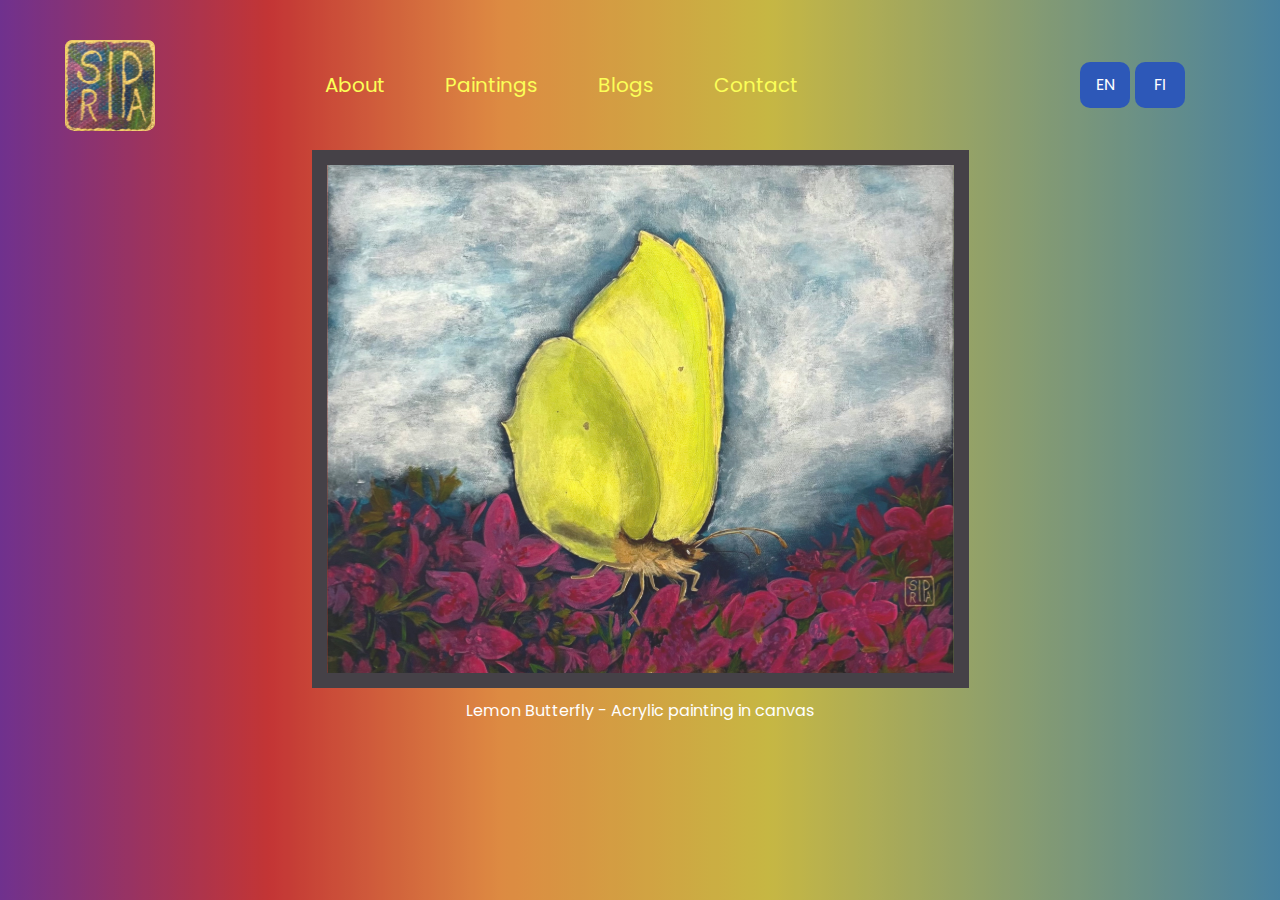
==== front-end/index.html @ 1bca8199 "refactor: move html file to front-end folder" ====
<!DOCTYPE html>
<html lang="en">
  <head>
    <meta charset="UTF-8" />
    <meta http-equiv="X-UA-Compatible" content="IE=edge" />
    <meta name="viewport" content="width=device-width, initial-scale=1.0" />
    <title>Project-Sirpa-01</title>
    <link rel="stylesheet" href="./assets/css/reset.css" />
    <link rel="stylesheet" href="./assets/fonts/stylesheet.css" />
    <link rel="stylesheet" href="./assets/css/styles.css" />
  </head>
  <body>
    <main>
      <header class="header">
        <div class="content">
          <nav class="navbar">
            <!-- Logo -->
            <div class="logo">
              <img
                src="./assets/img/header-logo.svg"
                width="90"
                height="90"
                alt="Logo"
              />
            </div>
            <!-- Navigation -->
            <ul>
              <li><a href="">About</a></li>
              <li><a href="">Paintings</a></li>
              <li><a href="">Blogs</a></li>
              <li><a href="">Contact</a></li>
            </ul>
            <!-- Navigation -->
            <div class="lang">
              <a href="#!" class="btn btn-en">EN</a>
              <a href="./index-fi.html" class="btn btn-fi">FI</a>
            </div>
          </nav>

          <div class="hero">
            <div class="main-painting">
              <img
                class="painting-photo"
                src="./assets/img/mainpage-img.svg"
                width="657px"
                height="538px"
                alt="Lemon butterfly"
              />
            </div>

            <p class="desc">Lemon Butterfly - Acrylic painting in canvas</p>
          </div>
        </div>
      </header>
    </main>
  </body>
</html>
---- front-end/assets/fonts/stylesheet.css ----
/* ==========Poppins===========*/
@font-face {
    font-family: 'Poppins';
    src: url('poppins/Poppins-ExtraLightItalic.woff2') format('woff2'),
        url('poppins/Poppins-ExtraLightItalic.woff') format('woff');
    font-weight: 200;
    font-style: italic;
    font-display: swap;
}

@font-face {
    font-family: 'Poppins';
    src: url('poppins/Poppins-BlackItalic.woff2') format('woff2'),
        url('poppins/Poppins-BlackItalic.woff') format('woff');
    font-weight: 900;
    font-style: italic;
    font-display: swap;
}

@font-face {
    font-family: 'Poppins';
    src: url('poppins/Poppins-Light.woff2') format('woff2'),
        url('poppins/Poppins-Light.woff') format('woff');
    font-weight: 300;
    font-style: normal;
    font-display: swap;
}

@font-face {
    font-family: 'Poppins';
    src: url('poppins/Poppins-Italic.woff2') format('woff2'),
        url('poppins/Poppins-Italic.woff') format('woff');
    font-weight: normal;
    font-style: italic;
    font-display: swap;
}

@font-face {
    font-family: 'Poppins';
    src: url('poppins/Poppins-LightItalic.woff2') format('woff2'),
        url('poppins/Poppins-LightItalic.woff') format('woff');
    font-weight: 300;
    font-style: italic;
    font-display: swap;
}

@font-face {
    font-family: 'Poppins';
    src: url('poppins/Poppins-ExtraBoldItalic.woff2') format('woff2'),
        url('poppins/Poppins-ExtraBoldItalic.woff') format('woff');
    font-weight: bold;
    font-style: italic;
    font-display: swap;
}

@font-face {
    font-family: 'Poppins';
    src: url('poppins/Poppins-ExtraBold.woff2') format('woff2'),
        url('poppins/Poppins-ExtraBold.woff') format('woff');
    font-weight: bold;
    font-style: normal;
    font-display: swap;
}

@font-face {
    font-family: 'Poppins';
    src: url('poppins/Poppins-Medium.woff2') format('woff2'),
        url('poppins/Poppins-Medium.woff') format('woff');
    font-weight: 500;
    font-style: normal;
    font-display: swap;
}

@font-face {
    font-family: 'Poppins';
    src: url('poppins/Poppins-BoldItalic.woff2') format('woff2'),
        url('poppins/Poppins-BoldItalic.woff') format('woff');
    font-weight: bold;
    font-style: italic;
    font-display: swap;
}

@font-face {
    font-family: 'Poppins';
    src: url('poppins/Poppins-Black.woff2') format('woff2'),
        url('poppins/Poppins-Black.woff') format('woff');
    font-weight: 900;
    font-style: normal;
    font-display: swap;
}

@font-face {
    font-family: 'Poppins';
    src: url('poppins/Poppins-Bold.woff2') format('woff2'),
        url('poppins/Poppins-Bold.woff') format('woff');
    font-weight: bold;
    font-style: normal;
    font-display: swap;
}

@font-face {
    font-family: 'Poppins';
    src: url('poppins/Poppins-ExtraLight.woff2') format('woff2'),
        url('poppins/Poppins-ExtraLight.woff') format('woff');
    font-weight: 200;
    font-style: normal;
    font-display: swap;
}

@font-face {
    font-family: 'Poppins';
    src: url('poppins/Poppins-SemiBoldItalic.woff2') format('woff2'),
        url('poppins/Poppins-SemiBoldItalic.woff') format('woff');
    font-weight: 600;
    font-style: italic;
    font-display: swap;
}

@font-face {
    font-family: 'Poppins';
    src: url('poppins/Poppins-MediumItalic.woff2') format('woff2'),
        url('poppins/Poppins-MediumItalic.woff') format('woff');
    font-weight: 500;
    font-style: italic;
    font-display: swap;
}

@font-face {
    font-family: 'Poppins';
    src: url('poppins/Poppins-SemiBold.woff2') format('woff2'),
        url('poppins/Poppins-SemiBold.woff') format('woff');
    font-weight: 600;
    font-style: normal;
    font-display: swap;
}

@font-face {
    font-family: 'Poppins';
    src: url('poppins/Poppins-Regular.woff2') format('woff2'),
        url('poppins/Poppins-Regular.woff') format('woff');
    font-weight: normal;
    font-style: normal;
    font-display: swap;
}

@font-face {
    font-family: 'Poppins';
    src: url('poppins/Poppins-ThinItalic.woff2') format('woff2'),
        url('poppins/Poppins-ThinItalic.woff') format('woff');
    font-weight: 100;
    font-style: italic;
    font-display: swap;
}

@font-face {
    font-family: 'Poppins';
    src: url('poppins/Poppins-Thin.woff2') format('woff2'),
        url('poppins/Poppins-Thin.woff') format('woff');
    font-weight: 100;
    font-style: normal;
    font-display: swap;
}
---- front-end/assets/css/styles.css ----
* {
  box-sizing: border-box;
}

html {
  font-size: 62.5%;
}

body {
  font: 1.6rem;
  font-family: poppins, sans-serif;
}

/* ========= Common ========== */
.content {
  width: 1150px;
  max-width: calc(100% - 48px);
  margin-left: auto;
  margin-right: auto;
}

a {
  text-decoration: none;
}

/* ========= Header ========== */
.header {
  /* background: #e6f0ff; */
  /* background: #b997e8; */
  background-color: #570e7b;
  background-image: linear-gradient(
    90deg,
    #570e7b 0%,
    #b91212 21%,
    #d87622 39%,
    #bdab23 60%,
    #296c8e 100%
  );
  height: 100vh;
  /* height: 400px; */
  opacity: 0.85;
}

.navbar {
  display: flex;
  align-items: center;
  padding-top: 40px;
}

.navbar .logo {
  width: 90px;
  height: 90px;
  background-color: #edc14f;
  border-radius: 8%;
  border-width: 1px 1.2px 1.2px 0px;
  border-style: solid;
  border-color: #edc14f;
}

.navbar .logo img {
  width: 90px;
  height: 90px;
  border-radius: 10%;
}

.navbar ul {
  display: flex;
  margin-left: 140px;
}

.navbar ul a {
  padding: 15px 30px;
  color: #fbff3b;
  font-size: 2rem;
  font-weight: 400;
}

.navbar ul a:hover {
  text-decoration: underline;
  text-size-adjust: 120%;
  /* color: #f4ea9d; */
  color: rgb(254, 252, 196);
}

.navbar .lang {
  margin-left: auto;
  padding: 15px 30px;
  color: #fbff3b;
  font-size: 1.8rem;
}

.btn {
  display: inline-block;
  min-width: 50px;
  text-align: center;
  font-size: 1.6rem;
  background: #093cac;
  border-radius: 10px;
  padding: 15px 15px;
}

.btn:hover {
  opacity: 0.6;
  color: #093cac;
  background-color: #fff;
}

.lang a {
  color: #fff;
}

/* ========= Hero ========== */
.main-painting {
  display: flex;
  margin-top: 2rem;
  justify-content: center;
}

.main-painting img {
  border: 15px solid #252127;
}

.hero .desc {
  display: flex;
  justify-content: center;
  font-size: 1.6rem;
  color: #fff;
  padding-top: 1.5rem;
  font-weight: 400;
}
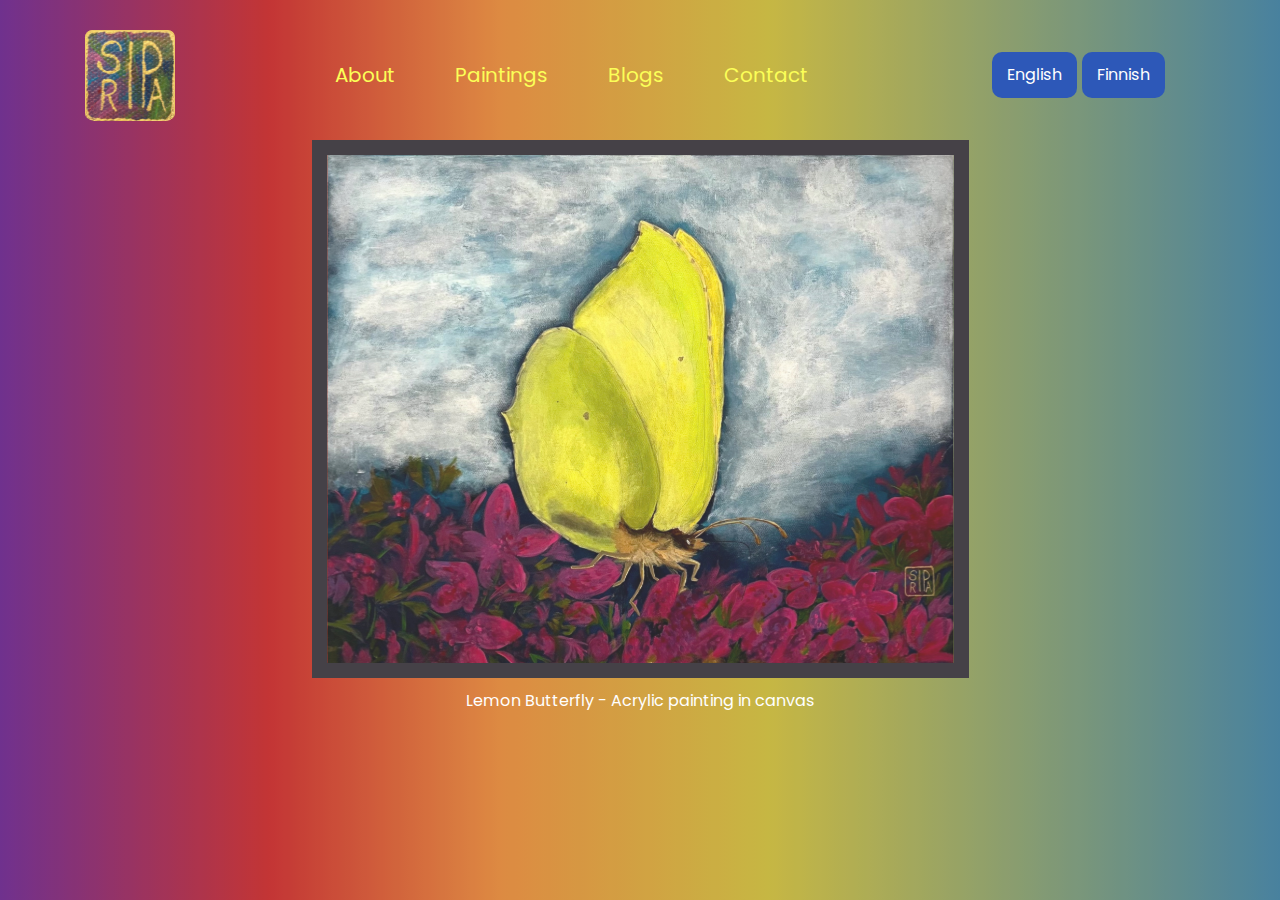
==== commit 8141cfe2: "chore: update title and style" ====
--- a/front-end/index.html
+++ b/front-end/index.html
@@ -4,7 +4,7 @@
     <meta charset="UTF-8" />
     <meta http-equiv="X-UA-Compatible" content="IE=edge" />
     <meta name="viewport" content="width=device-width, initial-scale=1.0" />
-    <title>Project-Sirpa-01</title>
+    <title>Sirpa-Tuomaala-Art</title>
     <link rel="stylesheet" href="./assets/css/reset.css" />
     <link rel="stylesheet" href="./assets/fonts/stylesheet.css" />
     <link rel="stylesheet" href="./assets/css/styles.css" />
@@ -30,10 +30,10 @@
               <li><a href="">Blogs</a></li>
               <li><a href="">Contact</a></li>
             </ul>
-            <!-- Navigation -->
+            <!-- Languages -->
             <div class="lang">
-              <a href="#!" class="btn btn-en">EN</a>
-              <a href="./index-fi.html" class="btn btn-fi">FI</a>
+              <a href="#!" class="btn btn-en">English</a>
+              <a href="./index-fi.html" class="btn btn-fi">Finnish</a>
             </div>
           </nav>
 
--- a/front-end/assets/css/styles.css
+++ b/front-end/assets/css/styles.css
@@ -13,7 +13,7 @@
 
 /* ========= Common ========== */
 .content {
-  width: 1150px;
+  width: 1110px;
   max-width: calc(100% - 48px);
   margin-left: auto;
   margin-right: auto;
@@ -44,7 +44,7 @@
 .navbar {
   display: flex;
   align-items: center;
-  padding-top: 40px;
+  padding-top: 30px;
 }
 
 .navbar .logo {
@@ -65,7 +65,7 @@
 
 .navbar ul {
   display: flex;
-  margin-left: 140px;
+  margin-left: 130px;
 }
 
 .navbar ul a {
